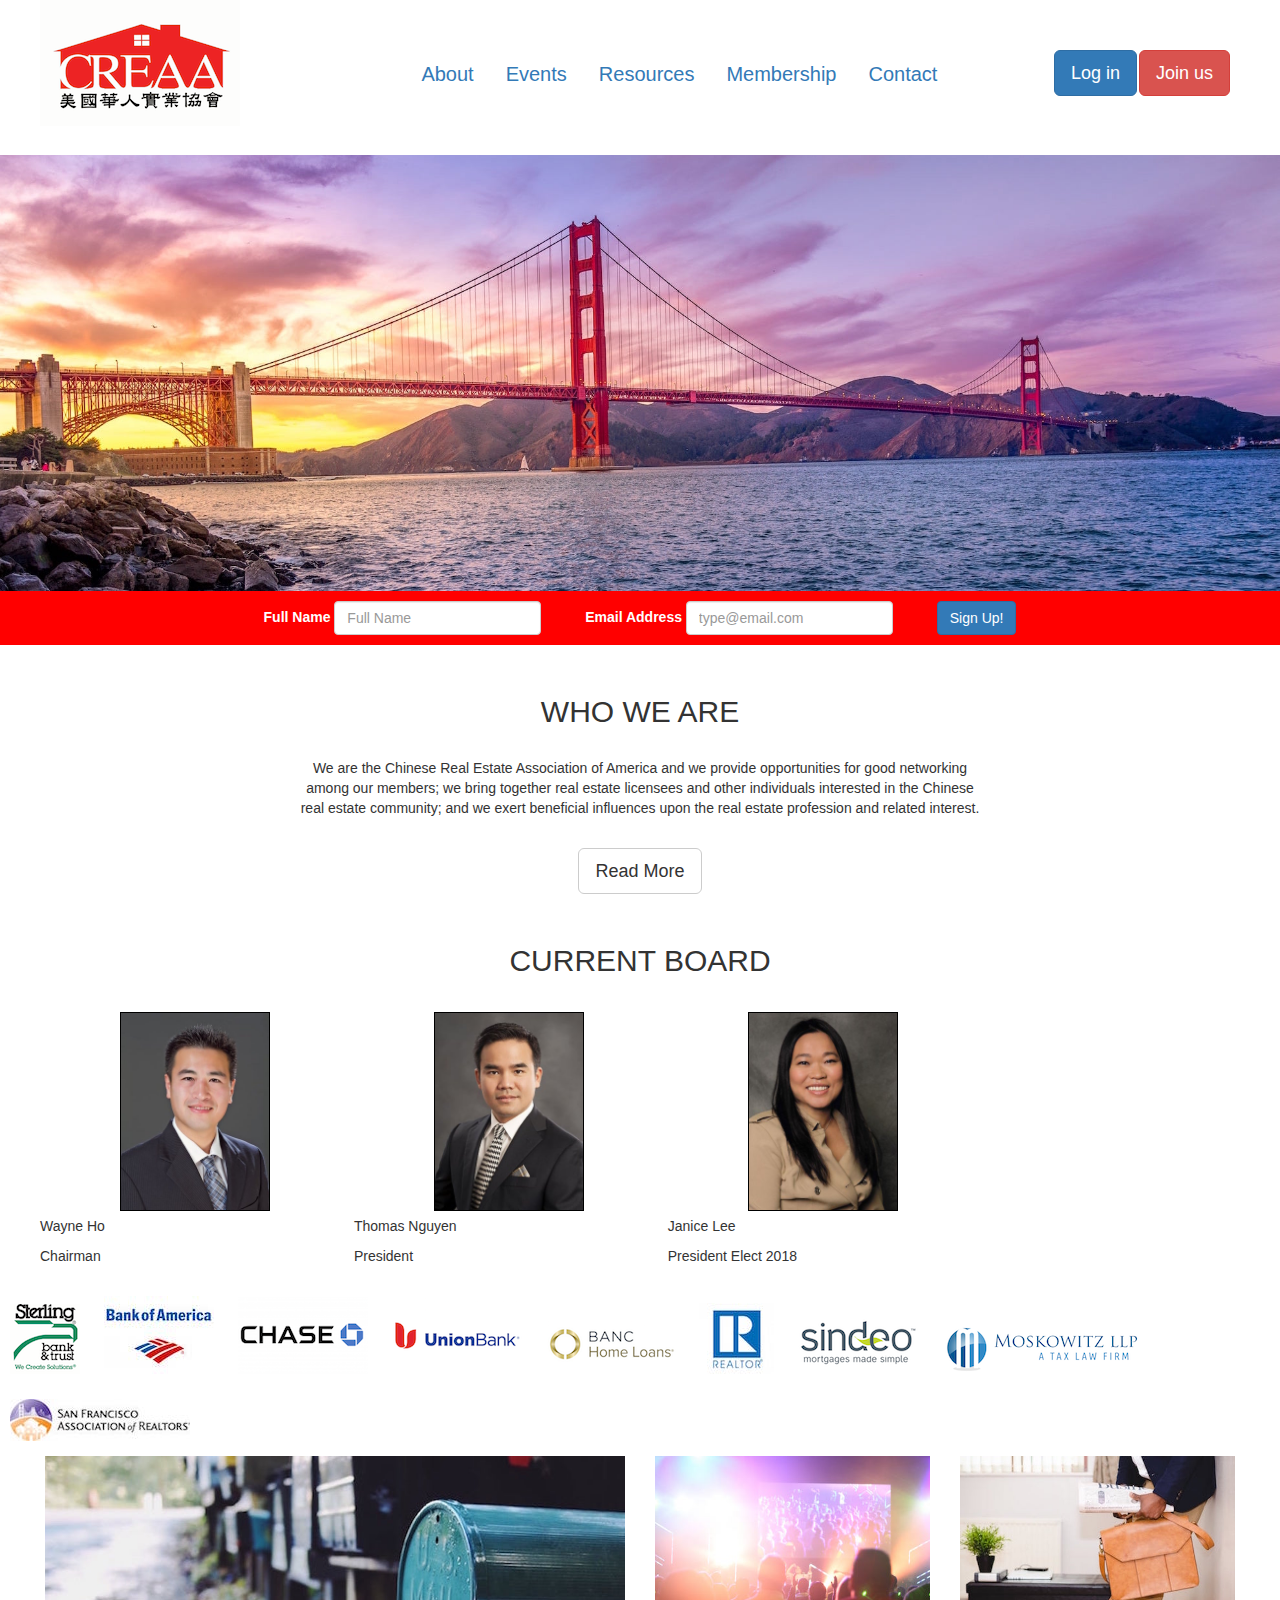
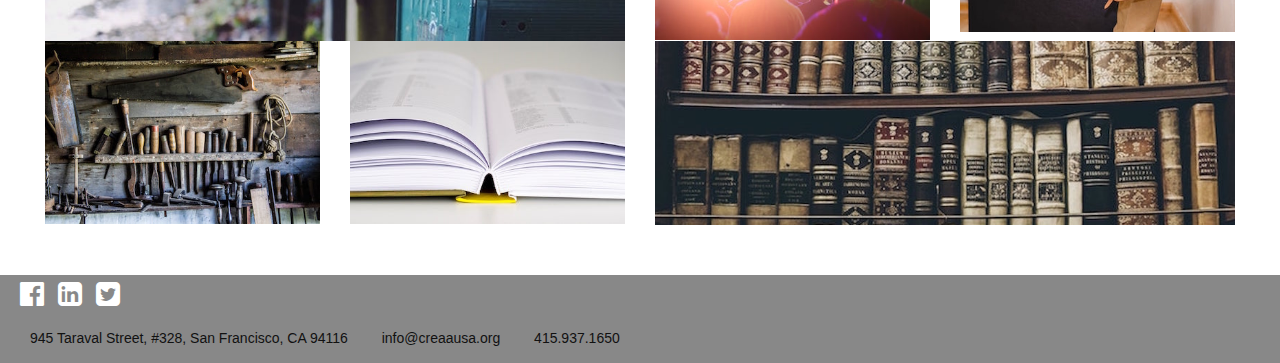
==== index.html @ 59a86480 "first commit" ====
<!DOCTYPE html>

<html lang="en">

<head>
	<meta charset="UTF-8">

	<meta name="Portfolio Website" content="Work">
  	<meta name="Richard Chan" content="Projects">
	<meta name="viewport" content="width=device-width, initial-scale=1">
	<meta charset="utf-8">

	<!-- Web icon -->
	<link rel="icon" sizes="192x192" href="images/logo.png">

	<!-- Mobile Chrome theme color -->
	<meta name="theme-color" content="#FFFFFF">

	<!-- Main CSS Stylesheet -->
	<link href="css/main.css" rel="stylesheet">

	<!-- CSS Bootstrap -->
	<link href="https://maxcdn.bootstrapcdn.com/bootstrap/3.3.7/css/bootstrap.min.css" rel="stylesheet" integrity="sha384-BVYiiSIFeK1dGmJRAkycuHAHRg32OmUcww7on3RYdg4Va+PmSTsz/K68vbdEjh4u" crossorigin="anonymous">
	
	<!-- Font Awesome -->
	<link href="https://maxcdn.bootstrapcdn.com/font-awesome/4.7.0/css/font-awesome.min.css" rel="stylesheet" integrity="sha384-wvfXpqpZZVQGK6TAh5PVlGOfQNHSoD2xbE+QkPxCAFlNEevoEH3Sl0sibVcOQVnN" crossorigin="anonymous">
	
	<!-- TITLE -->
	<title>Chinese Real Estate Association of America</title>

</head>

<body>

<!-- TOP NAVIGATION BAR - FIXED -->

	<div class="container-fluid">
		<div class="row">
			<div class="navbar navbar-fixed-top">
				<ul class="top-nav nav-left">
					<li><a href="index.html"><img src="images/creaa-logo.png" alt="CREAA logo"></a></li>
				</ul>
				<ul class="nav nav-pills top-nav nav-center">
					<li><a href="#">About</a></li>
					<li><a href="#">Events</a></li>
					<li><a href="#">Resources</a></li>
					<li><a href="#">Membership</a></li>
					<li><a href="#">Contact</a></li>
				</ul>
				<ul class="top-nav nav-pills nav-right">
					<li><a href="#"><button type="button" class="btn btn-primary btn-lg">Log in</button></a></li>
					<li><a href="#"><button type="button" class="btn btn-danger btn-lg">Join us</button></a></li>
				</ul>
			</div>
		</div>
	</div>

<!-- INTRO IMAGE -->
	
	<div class="container-fluid">
		<div class="row">
			<div class="intro">
				<img src="images/golden-gate.jpg" withd="100%" class="img-responsive" alt="golden gate">
			</div>
		</div>
	</div>

<!-- NEWSLETTER FORM  -->
	<div class="container-fluid">
		<div class="row" id="newsletter">
			<div class="newsletter">
				<form class="form-inline">
				  <div class="form-group">
				    <label for="name">Full Name</label>
				    <input type="text" class="form-control" id="name" placeholder="Full Name">
				  </div>
				  <div class="form-group">
				    <label for="email">Email Address</label>
				    <input type="email" class="form-control" id="email" placeholder="type@email.com">
				  </div>
				  <button type="submit" class="btn btn-primary">Sign Up!</button>
				</form>
			</div>
		</div>
	</div>

<!-- MISSION STATEMENT -->

	<div class="container-fluid">
		<div class="row" id="mission">
			<div class="mission-st">
				<h2>WHO WE ARE</h2>
				<p>We are the Chinese Real Estate Association of America and we provide opportunities for good networking among our members; we bring together real estate licensees and other individuals interested in the Chinese real estate community; and we exert beneficial influences upon the real estate profession and related interest.</p>
				<button type="button" class="btn btn-default btn-lg text-center">Read More</button>
			</div>
		</div>
	</div>

<!-- CURRENT BOARD with 3 IMAGES, NAME AND TITLE -->

	<div class="container-fluid">
		<div class="row" id="board">
			<div class="current-board">
				<h2>CURRENT BOARD</h2>
				<ul class="board-list">
					<li>
						<img src="images/wayne-ho.jpg" class="board-img img-responsive" alt="Wayne Ho Chairman">
						<p class="name">Wayne Ho</p>
						<p class="title">Chairman</p>
					</li>
					<li>
						<img src="images/thomas-nguyen.jpg" class="board-img img-responsive" alt="Thomas Nguyen President">
						<p class="name">Thomas Nguyen</p>
						<p class="title">President</p>
					</li>
					<li>
						<img src="images/janice-lee.jpg" class="board-img img-responsive" alt="Janice Lee President Elect 2018">
						<p class="name">Janice Lee</p>
						<p class="title">President Elect 2018</p>
					</li>
				</ul>
			</div>
		</div>
	</div>

<!-- CORPORATE SPONSORS LOGOS -->

	<div class="container-fluid">
		<div class="row">
			<div class="sponsors">
				<li class="sponsor-list"><a href=""><img src="images/sterling.png" class="sponsor-img img-responsive" alt="Sterling"></a></li>
				<li class="sponsor-list"><a href=""><img src="images/boa.jpg" class="sponsor-img img-responsive" alt="Bank of America"></a></li>
				<li class="sponsor-list"><a href=""><img src="images/chase.png" class="sponsor-img img-responsive" alt="Chase"></a></li>
				<li class="sponsor-list"><a href=""><img src="images/union-bank.png" class="sponsor-img img-responsive" alt="Union Bank"></a></li>
				<li class="sponsor-list"><a href=""><img src="images/banc.png" class="sponsor-img img-responsive" alt="Banc"></a></li>
				<li class="sponsor-list"><a href=""><img src="images/realtor.jpg" class="sponsor-img img-responsive" alt="Realtor Association"></a></li>
				<li class="sponsor-list"><a href=""><img src="images/sindeo.png" class="sponsor-img img-responsive" alt="Sindeo"></a></li>
				<li class="sponsor-list"><a href=""><img src="images/moskowitz.png" class="sponsor-img img-responsive" alt="Moskowitz"></a></li>
				<li class="sponsor-list"><a href=""><img src="images/sfar.jpg" class="sponsor-img img-responsive" alt="SF Realtor"></a></li>
			</div>
		</div>
	</div>

<!-- INFORMATION BOXES -->
	
	<div class="container-fluid">
		<div class="row" id="information">
			<div class="col-md-12 info-news">
				<div class="col-md-12">
					<div class="col-md-6 col-sm-12"><img src="images/message.jpg" class="img-responsive" alt="president's message"></div>
					<div class="col-md-3 col-sm-6"><img src="images/events.jpg" class="img-responsive" alt="events"></div>
					<div class="col-md-3 col-sm-6"><img src="images/news.jpg" class="img-responsive" alt="news"></div>
				</div>
				<div class="col-md-12">
					<div class="col-md-3 col-sm-6"><img src="images/tools.jpg" class="img-responsive" alt="tools"></div>
					<div class="col-md-3 col-sm-6"><img src="images/directory.jpg" class="img-responsive" alt="directory"></div>
					<div class="col-md-6 col-sm-12"><img src="images/history.jpg" class="img-responsive" alt="history"></div>
				</div>
			</div>
		</div>
	</div>

<!-- FOOTER with SOCIAL ICONS and INFORMATION -->

	<div class="container-fluid">
		<div class="row" id="footer">
			<div class="footer-list">
				<div class="col-md-12 footer-social">
					<i class="fa fa-facebook-official fa-2x" aria-hidden="true"></i>
					<i class="fa fa-linkedin-square fa-2x" aria-hidden="true"></i>
					<i class="fa fa-twitter-square fa-2x" aria-hidden="true"></i>
				</div>

				<div class="col-md-12 footer-info">
					<p>945 Taraval Street, #328, San Francisco, CA 94116</p>
					<p>info@creaausa.org</p>
					<p>415.937.1650</p>
				</div>
			</div>
		</div>
	</div>

</body>

</html>
---- css/main.css ----
body {
	font-family: "Futura", sans-serif;
	padding-top: 70px;
}

/* NAVIGATION BAR */

.navbar {
	background: #ffffff;
}

.top-nav {
	list-style-type: none;
	display: inline-block;
	text-align: center;
}

.top-nav > li {
	display: inline-block;
}

.nav-left {
	float: left;
}

.nav-center {
	padding: 50px 20px;
	margin-left: 13%;
	margin-right: 5%;
	font-size: 20px;
}

.nav-right {
	float: right;
	padding: 50px 50px 20px 0;
}

/* NEWSLETTER FORM */

#newsletter {
	background-color: #FF0000;
}

.newsletter {
	margin: 10px 25px;
	text-align: center;
}

.form-group {
	padding-right: 40px;
	color: #fff;
}

#name {

}

#email {

}

/* MISSION STATEMENT */

#mission {
	text-align: center;
}

.mission-st {

}

.mission-st > h2 {
	margin-top: 50px;
}

.mission-st > p {
	margin: 30px 23%;
}

/* CURRENT BOARD */

.current-board h2 {
	text-align: center;
	margin-top: 50px;
	margin-bottom: 30px;
}

.board-list > li {
	list-style-type: none;
	display: inline-block;
}

.board-img {
	width: 150px;
	height: 150px;
	border: 1px black solid;
	margin: 5px 80px;
	align-items: center;
}



/* CORPORATE SPONSORS LOGOS */

.sponsor-list {
	list-style-type: none;
	display: inline-block;
}

.sponsor-img {
	margin: 10px 10px;
}

/* INFORMATION BOXES */

#information {
	margin-bottom: 50px;
}


/* FOOTER with SOCIAL ICONS and INFORMATION */

#footer {
	background-color: #888;
}

.footer-social i {
	margin: 5px 5px;
	color: #fff;
}

.footer-info {
	display: inline-block;
}

.footer-info p {
	display: inline-block;
	margin: 5px 15px;
	padding: 15px;
	color: #111;
	margin: 0 auto;
}
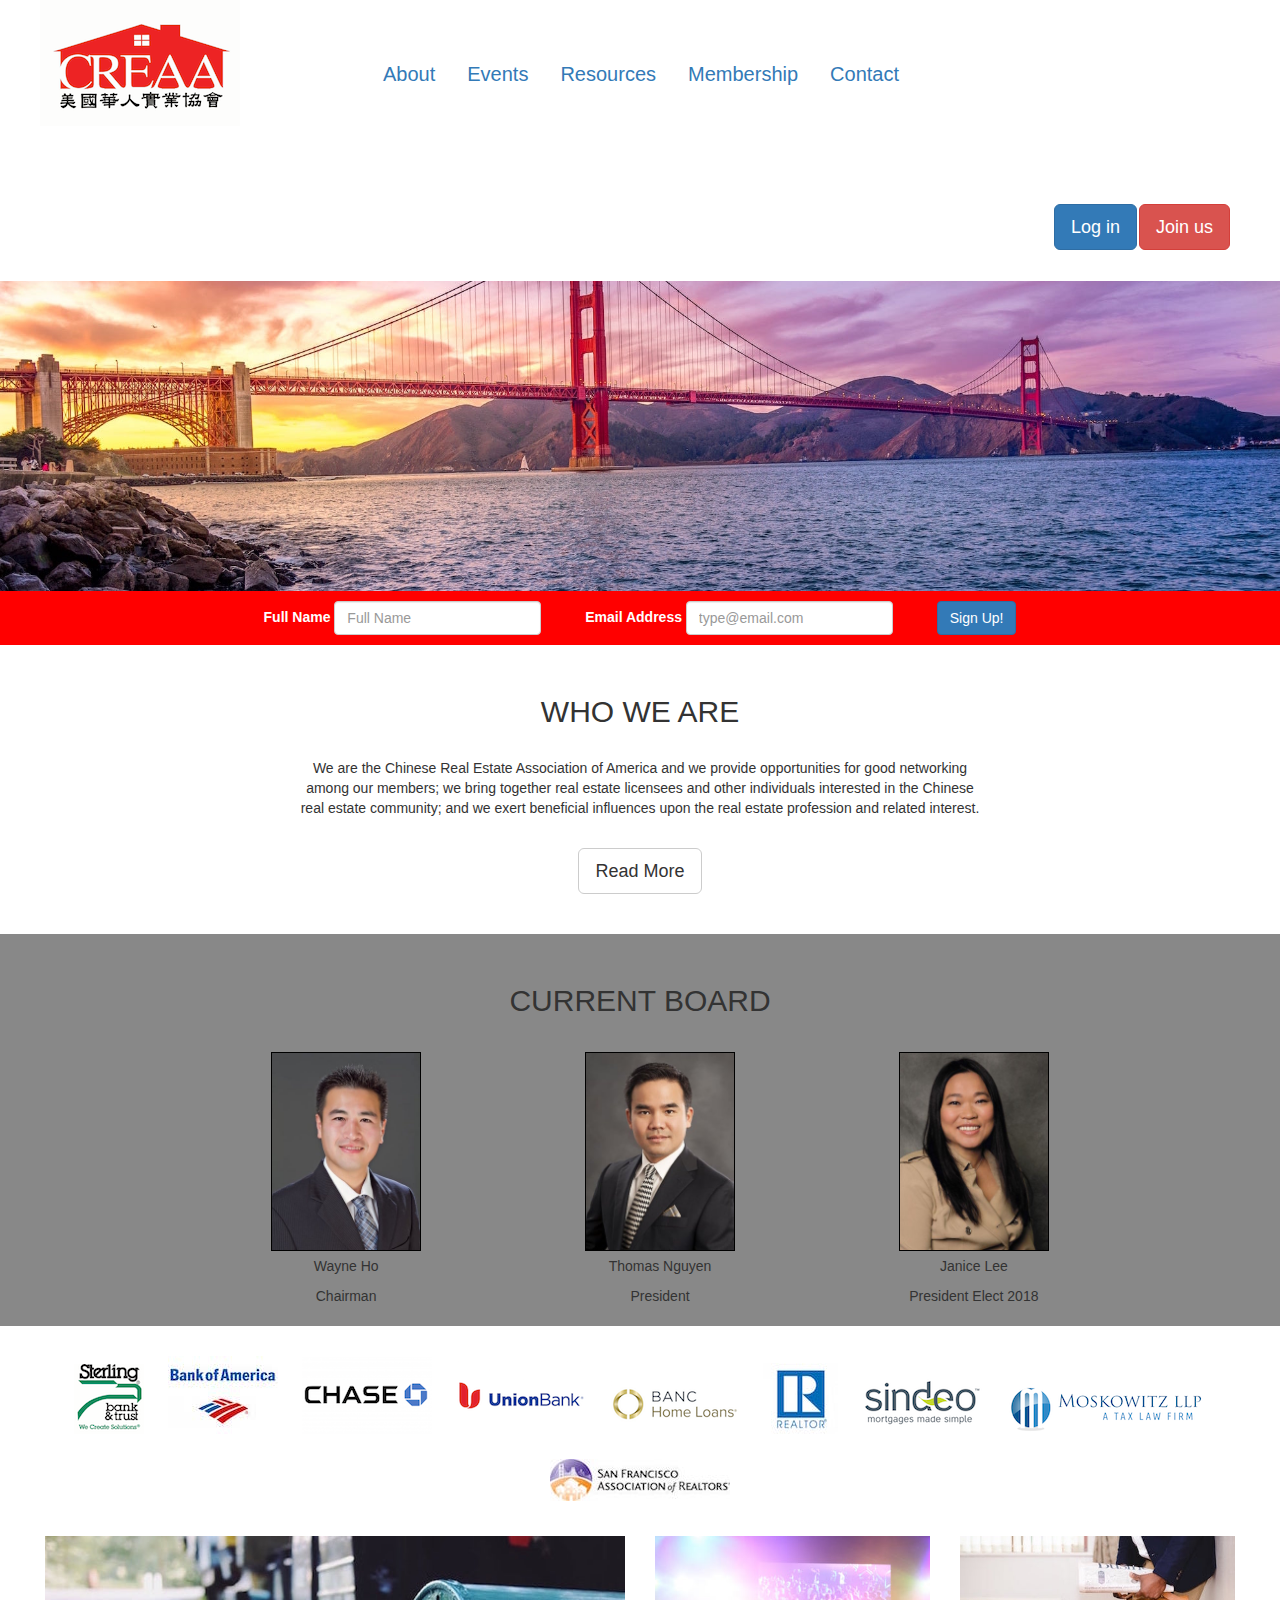
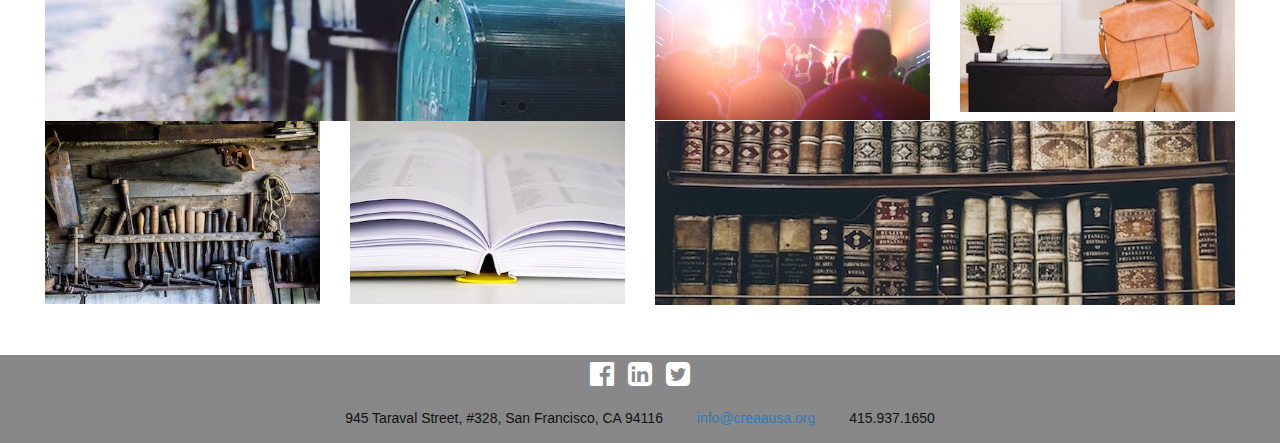
==== commit bd93e13b: "layout update" ====
--- a/index.html
+++ b/index.html
@@ -105,18 +105,18 @@
 				<ul class="board-list">
 					<li>
 						<img src="images/wayne-ho.jpg" class="board-img img-responsive" alt="Wayne Ho Chairman">
-						<p class="name">Wayne Ho</p>
-						<p class="title">Chairman</p>
+						<p class="name text-center">Wayne Ho</p>
+						<p class="title text-center">Chairman</p>
 					</li>
 					<li>
 						<img src="images/thomas-nguyen.jpg" class="board-img img-responsive" alt="Thomas Nguyen President">
-						<p class="name">Thomas Nguyen</p>
-						<p class="title">President</p>
+						<p class="name text-center">Thomas Nguyen</p>
+						<p class="title text-center">President</p>
 					</li>
 					<li>
 						<img src="images/janice-lee.jpg" class="board-img img-responsive" alt="Janice Lee President Elect 2018">
-						<p class="name">Janice Lee</p>
-						<p class="title">President Elect 2018</p>
+						<p class="name text-center">Janice Lee</p>
+						<p class="title text-center">President Elect 2018</p>
 					</li>
 				</ul>
 			</div>
@@ -126,8 +126,8 @@
 <!-- CORPORATE SPONSORS LOGOS -->
 
 	<div class="container-fluid">
-		<div class="row">
-			<div class="sponsors">
+		<div class="row" id="sponsors">
+			<div class="sponsors-box">
 				<li class="sponsor-list"><a href=""><img src="images/sterling.png" class="sponsor-img img-responsive" alt="Sterling"></a></li>
 				<li class="sponsor-list"><a href=""><img src="images/boa.jpg" class="sponsor-img img-responsive" alt="Bank of America"></a></li>
 				<li class="sponsor-list"><a href=""><img src="images/chase.png" class="sponsor-img img-responsive" alt="Chase"></a></li>
@@ -173,7 +173,7 @@
 
 				<div class="col-md-12 footer-info">
 					<p>945 Taraval Street, #328, San Francisco, CA 94116</p>
-					<p>info@creaausa.org</p>
+					<p><a href="mailto:info@creaausa.org" target="_self">info@creaausa.org</a></p>
 					<p>415.937.1650</p>
 				</div>
 			</div>
--- a/css/main.css
+++ b/css/main.css
@@ -25,8 +25,8 @@
 
 .nav-center {
 	padding: 50px 20px;
-	margin-left: 13%;
-	margin-right: 5%;
+	margin-left: 10%;
+	margin-right: 10%;
 	font-size: 20px;
 }
 
@@ -63,6 +63,7 @@
 
 #mission {
 	text-align: center;
+	margin-bottom: 40px;
 }
 
 .mission-st {
@@ -78,6 +79,14 @@
 }
 
 /* CURRENT BOARD */
+
+#board {
+	background-color: #888;
+}
+
+.board-list {
+	text-align: center;
+}
 
 .current-board h2 {
 	text-align: center;
@@ -102,6 +111,11 @@
 
 /* CORPORATE SPONSORS LOGOS */
 
+#sponsors {
+	text-align: center;
+	margin: 20px 0;
+}
+
 .sponsor-list {
 	list-style-type: none;
 	display: inline-block;
@@ -124,6 +138,10 @@
 	background-color: #888;
 }
 
+.footer-social {
+	text-align: center;
+}
+
 .footer-social i {
 	margin: 5px 5px;
 	color: #fff;
@@ -131,6 +149,7 @@
 
 .footer-info {
 	display: inline-block;
+	text-align: center;
 }
 
 .footer-info p {
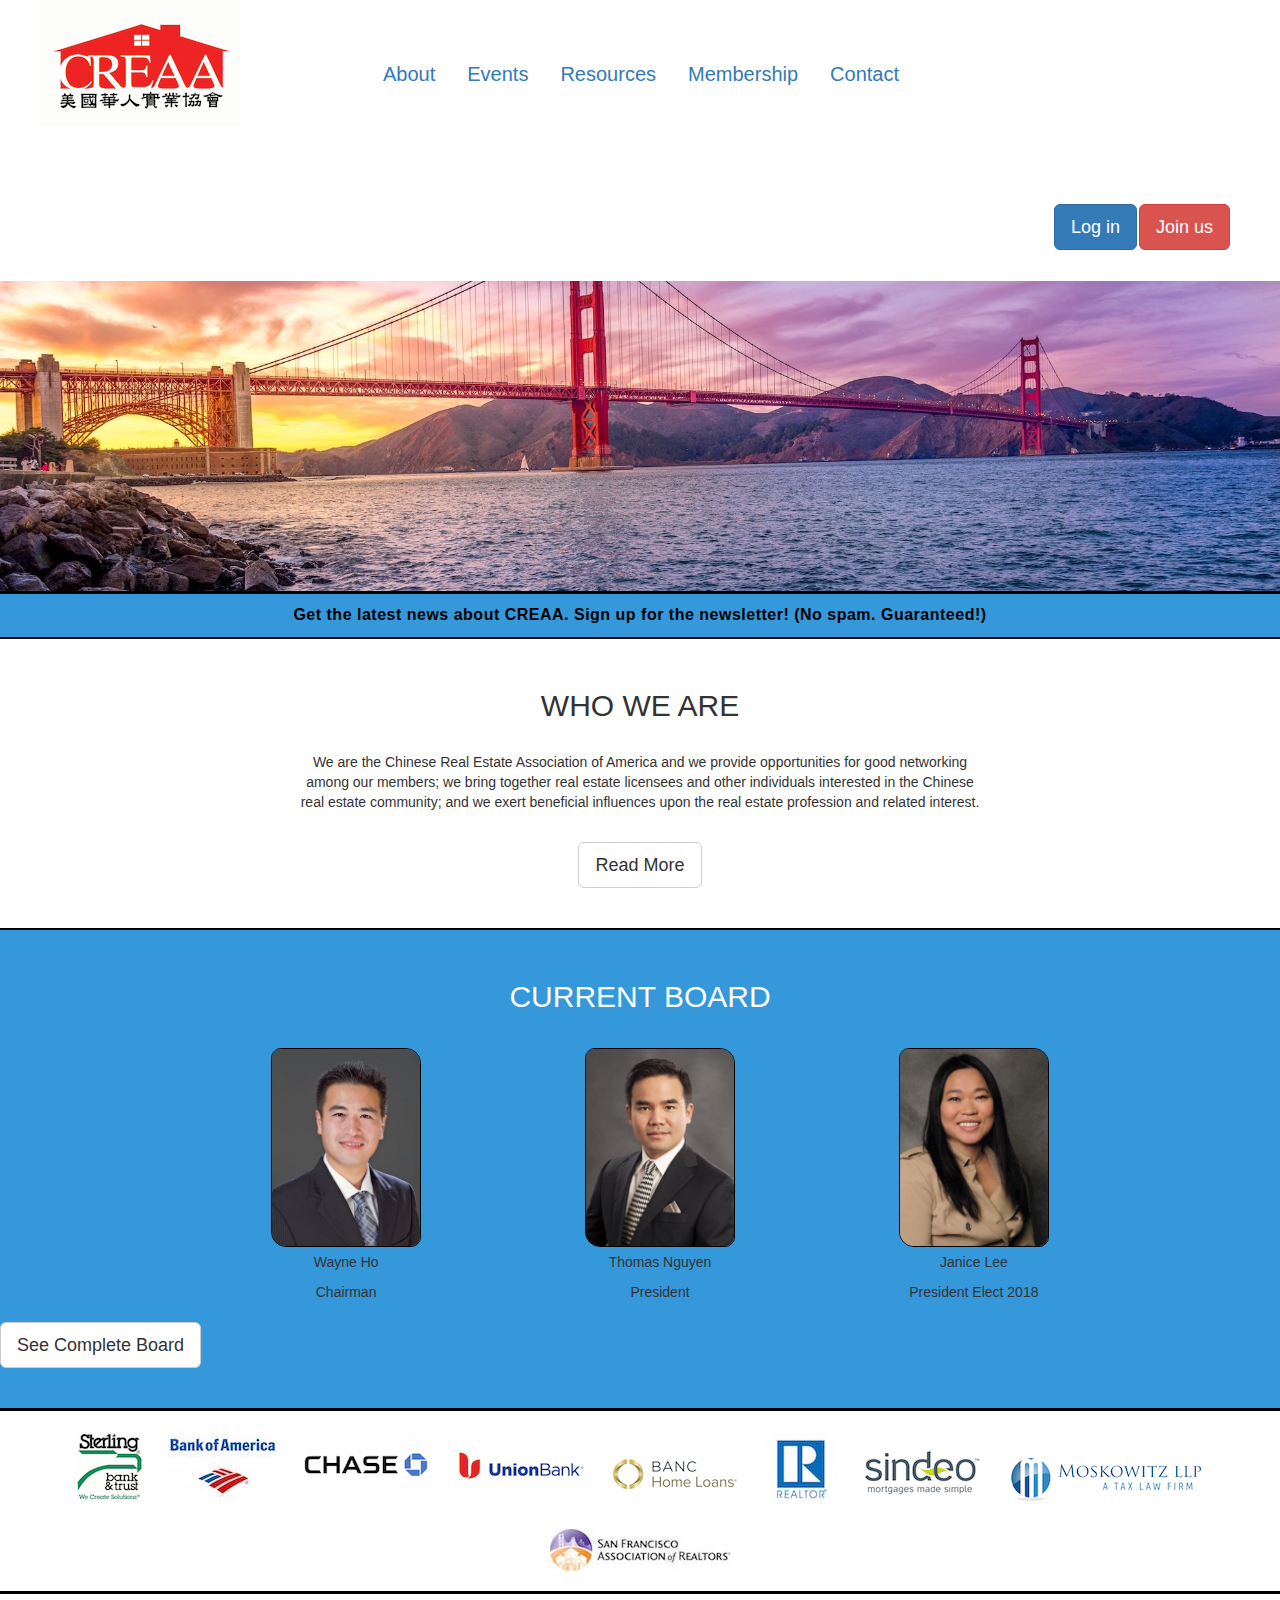
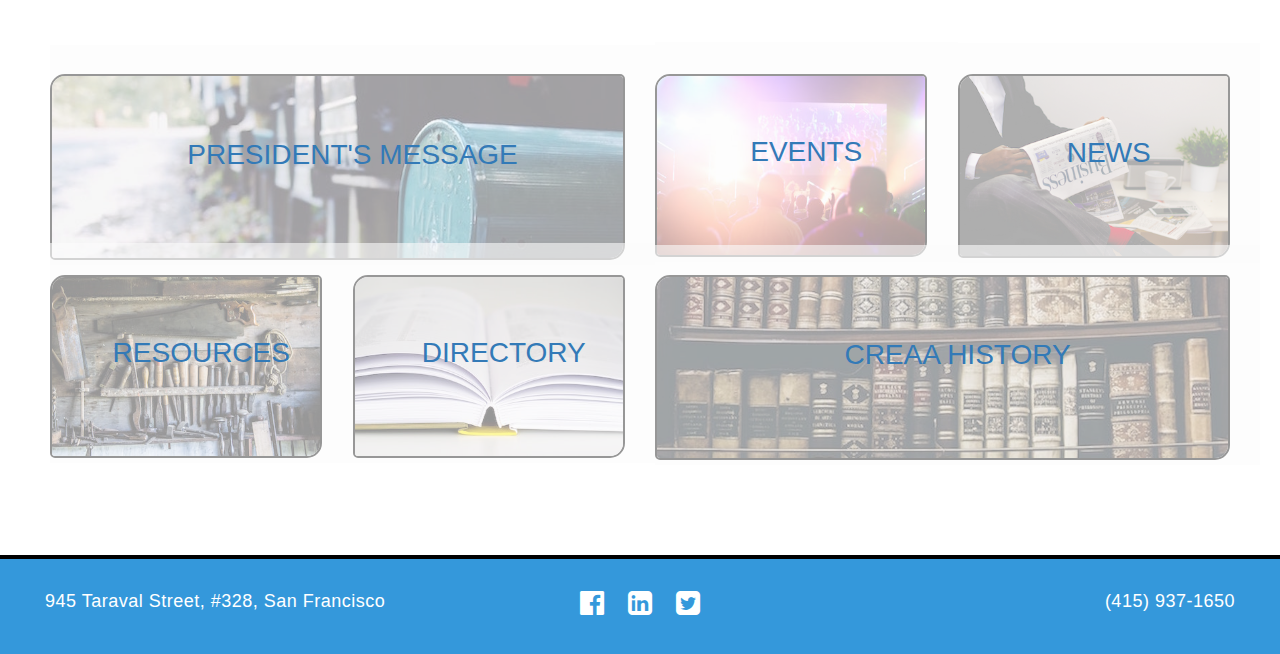
==== commit 602bc45e: "color update" ====
--- a/index.html
+++ b/index.html
@@ -69,17 +69,7 @@
 	<div class="container-fluid">
 		<div class="row" id="newsletter">
 			<div class="newsletter">
-				<form class="form-inline">
-				  <div class="form-group">
-				    <label for="name">Full Name</label>
-				    <input type="text" class="form-control" id="name" placeholder="Full Name">
-				  </div>
-				  <div class="form-group">
-				    <label for="email">Email Address</label>
-				    <input type="email" class="form-control" id="email" placeholder="type@email.com">
-				  </div>
-				  <button type="submit" class="btn btn-primary">Sign Up!</button>
-				</form>
+				<a href="#"><p class="sign-up">Get the latest news about CREAA. Sign up for the newsletter! (No spam. Guaranteed!)</p></a>
 			</div>
 		</div>
 	</div>
@@ -102,6 +92,7 @@
 		<div class="row" id="board">
 			<div class="current-board">
 				<h2>CURRENT BOARD</h2>
+				
 				<ul class="board-list">
 					<li>
 						<img src="images/wayne-ho.jpg" class="board-img img-responsive" alt="Wayne Ho Chairman">
@@ -119,6 +110,8 @@
 						<p class="title text-center">President Elect 2018</p>
 					</li>
 				</ul>
+
+				<button type="button" class="btn btn-default btn-lg">See Complete Board</button>
 			</div>
 		</div>
 	</div>
@@ -147,14 +140,14 @@
 		<div class="row" id="information">
 			<div class="col-md-12 info-news">
 				<div class="col-md-12">
-					<div class="col-md-6 col-sm-12"><img src="images/message.jpg" class="img-responsive" alt="president's message"></div>
-					<div class="col-md-3 col-sm-6"><img src="images/events.jpg" class="img-responsive" alt="events"></div>
-					<div class="col-md-3 col-sm-6"><img src="images/news.jpg" class="img-responsive" alt="news"></div>
+					<div class="col-md-6 col-sm-12"><a href="#"><img src="images/message.jpg" class="info-box img-responsive" alt="president's message"><p class="absolute-text">President's Message</p></a></div>
+					<div class="col-md-3 col-sm-6"><a href="#"><img src="images/events.jpg" class="info-box img-responsive" alt="events"><p class="absolute-text">Events</p></a></div>
+					<div class="col-md-3 col-sm-6"><a href="#"><img src="images/news.jpg" class="info-box img-responsive" alt="news"><p class="absolute-text">News</p></a></div>
 				</div>
 				<div class="col-md-12">
-					<div class="col-md-3 col-sm-6"><img src="images/tools.jpg" class="img-responsive" alt="tools"></div>
-					<div class="col-md-3 col-sm-6"><img src="images/directory.jpg" class="img-responsive" alt="directory"></div>
-					<div class="col-md-6 col-sm-12"><img src="images/history.jpg" class="img-responsive" alt="history"></div>
+					<div class="col-md-3 col-sm-6"><a href="#"><img src="images/tools.jpg" class="info-box img-responsive" alt="tools"><p class="absolute-text">Resources</p></a></div>
+					<div class="col-md-3 col-sm-6"><a href="#"><img src="images/directory.jpg" class="info-box img-responsive" alt="directory"><p class="absolute-text">Directory</p></a></div>
+					<div class="col-md-6 col-sm-12"><a href="#"><img src="images/history.jpg" class="info-box img-responsive" alt="history"><p class="absolute-text">CREAA History</p></a></div>
 				</div>
 			</div>
 		</div>
@@ -165,16 +158,16 @@
 	<div class="container-fluid">
 		<div class="row" id="footer">
 			<div class="footer-list">
-				<div class="col-md-12 footer-social">
-					<i class="fa fa-facebook-official fa-2x" aria-hidden="true"></i>
-					<i class="fa fa-linkedin-square fa-2x" aria-hidden="true"></i>
-					<i class="fa fa-twitter-square fa-2x" aria-hidden="true"></i>
+				<div class="col-md-4 footer-address">
+					<p>945 Taraval Street, #328, San Francisco</p>
 				</div>
-
-				<div class="col-md-12 footer-info">
-					<p>945 Taraval Street, #328, San Francisco, CA 94116</p>
-					<p><a href="mailto:info@creaausa.org" target="_self">info@creaausa.org</a></p>
-					<p>415.937.1650</p>
+				<div class="col-md-4 footer-social">
+					<a href="#"><i class="fa fa-facebook-official fa-2x" aria-hidden="true"></i></a>
+					<a href="#"><i class="fa fa-linkedin-square fa-2x" aria-hidden="true"></i></a>
+					<a href="#"><i class="fa fa-twitter-square fa-2x" aria-hidden="true"></i></a>
+				</div>
+				<div class="col-md-4 footer-phone">
+					<p>(415) 937-1650</p>
 				</div>
 			</div>
 		</div>
@@ -182,14 +175,4 @@
 
 </body>
 
-</html>
-
-
-
-
-
-
-
-
-
-
+</html>--- a/css/main.css
+++ b/css/main.css
@@ -35,35 +35,40 @@
 	padding: 50px 50px 20px 0;
 }
 
+/* INTRO IMAGE */
+
+.intro {
+
+}
+
 /* NEWSLETTER FORM */
 
 #newsletter {
-	background-color: #FF0000;
+	background-color: rgba(52, 152, 219,1.0);
+	border-top: 3px solid black;
+	border-bottom: 1.5px solid black;
 }
 
 .newsletter {
 	margin: 10px 25px;
 	text-align: center;
-}
-
-.form-group {
-	padding-right: 40px;
-	color: #fff;
-}
-
-#name {
-
-}
-
-#email {
-
+	font-weight: bold;
+	letter-spacing: 0.5px;
+}
+
+.sign-up {
+	text-decoration: none;
+	color: #000;
+	font-size: 16px;
 }
 
 /* MISSION STATEMENT */
 
 #mission {
 	text-align: center;
-	margin-bottom: 40px;
+	padding-bottom: 40px;
+	border-top: 1.5px solid black;
+	border-bottom: 1.5px solid black;
 }
 
 .mission-st {
@@ -81,7 +86,9 @@
 /* CURRENT BOARD */
 
 #board {
-	background-color: #888;
+	background-color: rgba(52, 152, 219,1.0);
+	border-top: 1.5px solid black;
+	padding-bottom: 40px;
 }
 
 .board-list {
@@ -91,7 +98,8 @@
 .current-board h2 {
 	text-align: center;
 	margin-top: 50px;
-	margin-bottom: 30px;
+	color: #fff;
+	padding-bottom: 20px;
 }
 
 .board-list > li {
@@ -105,6 +113,11 @@
 	border: 1px black solid;
 	margin: 5px 80px;
 	align-items: center;
+	border-radius: 10px 15px;
+}
+
+.current-board > button {
+	text-align: center;
 }
 
 
@@ -113,7 +126,9 @@
 
 #sponsors {
 	text-align: center;
-	margin: 20px 0;
+	border-top: 3px solid black;
+	border-bottom: 3px solid black;
+	padding: 5px 0px;
 }
 
 .sponsor-list {
@@ -128,14 +143,51 @@
 /* INFORMATION BOXES */
 
 #information {
-	margin-bottom: 50px;
+	padding: 80px 5px;
+}
+
+.info-news {
+	position: relative;
+	width: 600px;
+	text-transform: uppercase;
+}
+
+.info-box {
+	border: 2px solid black;
+	border-radius: 15px 5px;
+	margin-bottom: 15px;
+}
+
+.absolute-text {
+	position: absolute;
+	bottom: 0;
+	font-size: 28px;
+	font-family: "Futura", sans-serif;
+	background: rgba(251,251,251,0.6);
+	padding: 90px 20px;
+	width: 100%;
+	text-align: center;
+}
+
+.absolute-text:hover {
+	position: absolute;
+	bottom: 0;
+	font-size: 28px;
+	font-family: "Futura", sans-serif;
+	background: rgba(251,251,251,0.8);
+	padding: 90px 20px;
+	width: 100%;
+	text-align: center;
 }
 
 
 /* FOOTER with SOCIAL ICONS and INFORMATION */
 
 #footer {
-	background-color: #888;
+	background-color: rgba(52, 152, 219,1.0);
+	padding-top: 30px;
+	padding-bottom: 30px;
+	border-top: 4px solid black;
 }
 
 .footer-social {
@@ -143,19 +195,31 @@
 }
 
 .footer-social i {
-	margin: 5px 5px;
 	color: #fff;
-}
-
-.footer-info {
-	display: inline-block;
-	text-align: center;
-}
-
-.footer-info p {
-	display: inline-block;
-	margin: 5px 15px;
-	padding: 15px;
-	color: #111;
-	margin: 0 auto;
+	text-align: center;
+	padding: 0px 10px;
+}
+
+.footer-address {
+	display: inline-block;
+	text-align: left;
+}
+
+.footer-address > p {
+	margin-left: 30px;
+}
+
+.footer-address, .footer-phone {
+	display: inline-block;
+	color: #fff;
+	font-size: 18px;
+	letter-spacing: 0.5px;
+}
+
+.footer-phone {
+	text-align: right;
+}
+
+.footer-phone > p {
+	margin-right: 30px;
 }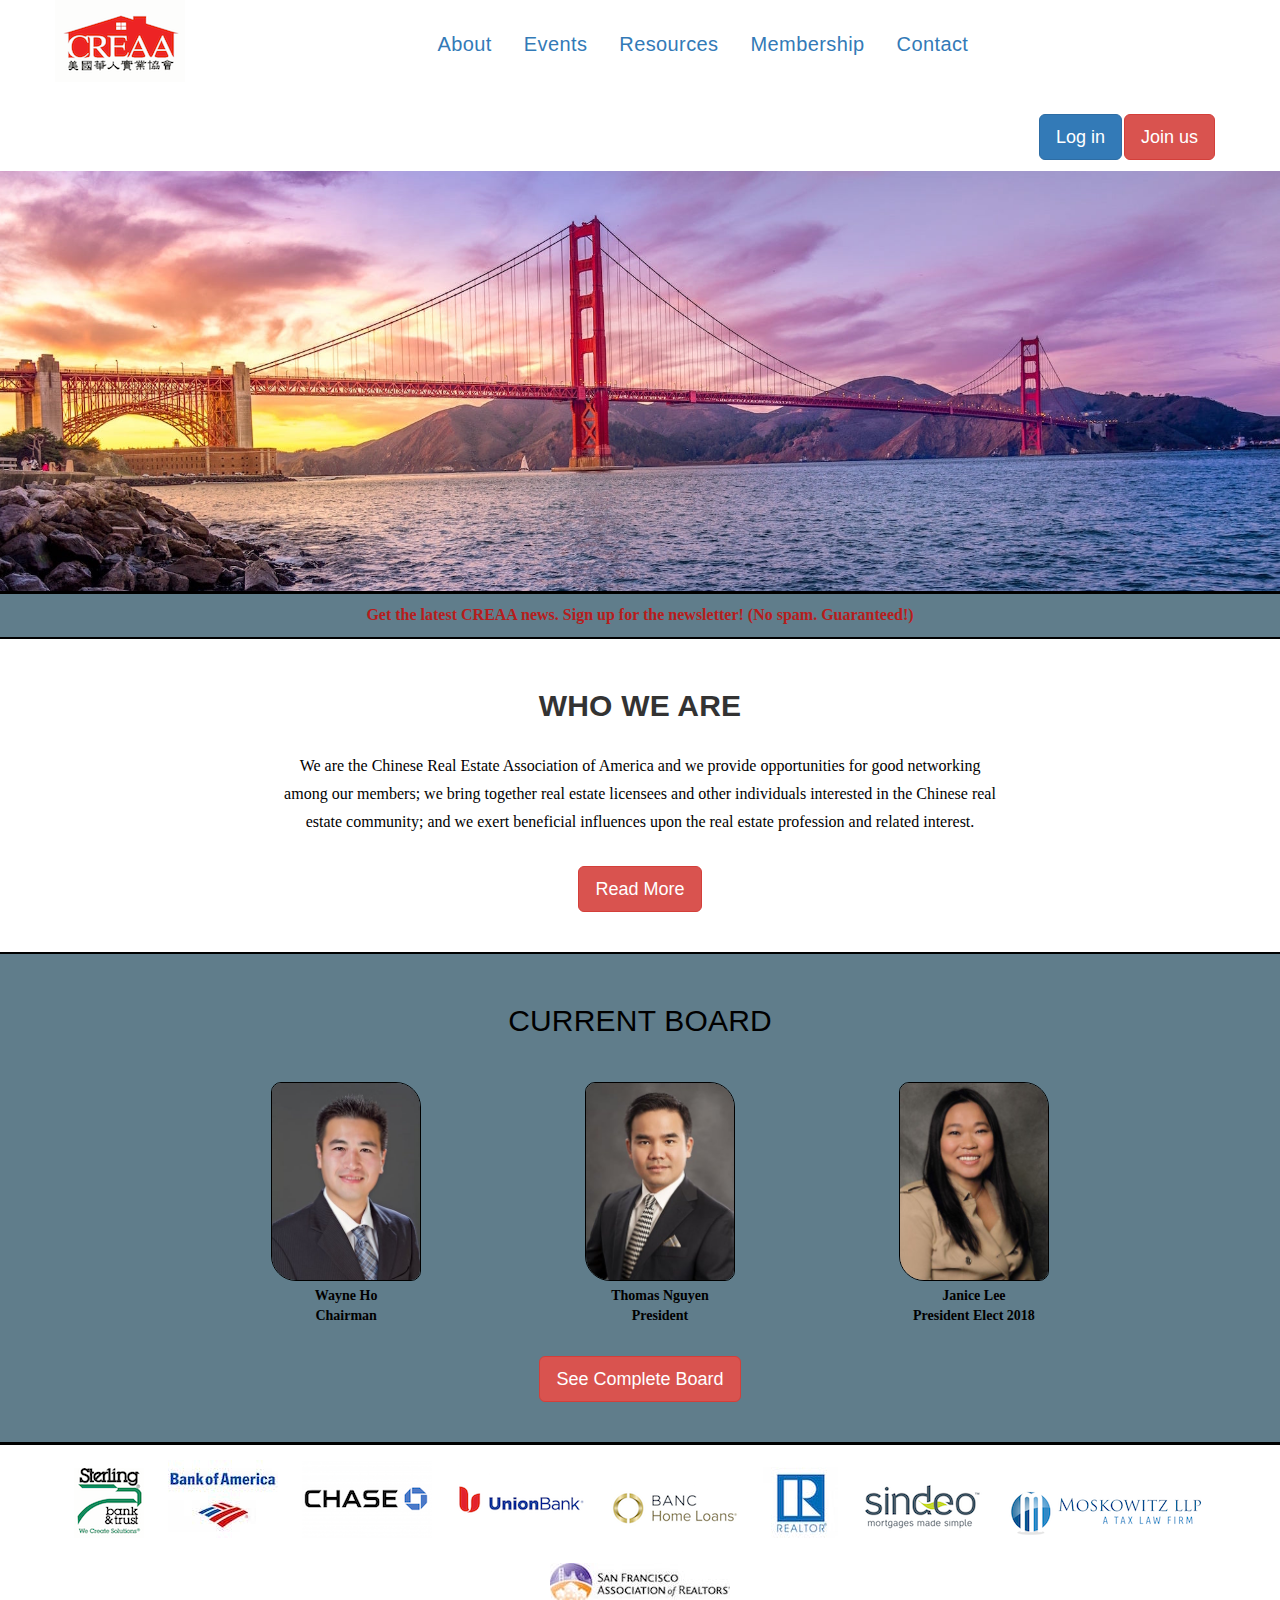
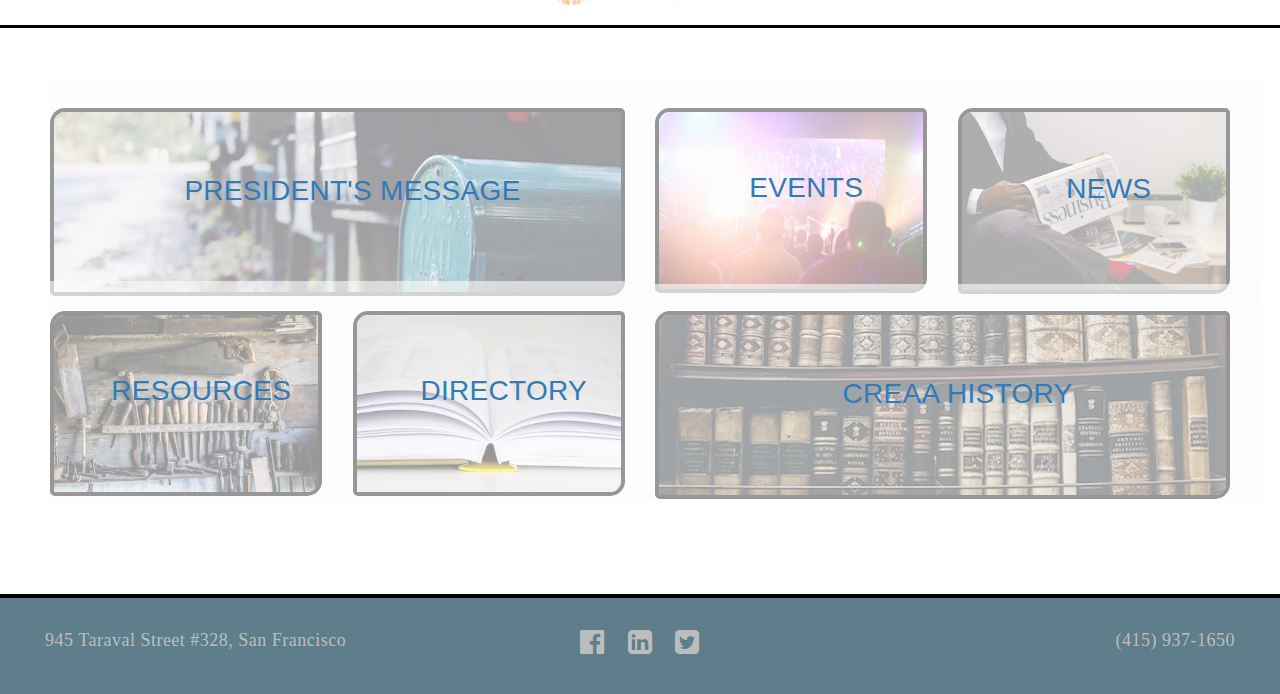
==== commit 87cfbd99: "final site" ====
--- a/index.html
+++ b/index.html
@@ -25,8 +25,11 @@
 	<!-- Font Awesome -->
 	<link href="https://maxcdn.bootstrapcdn.com/font-awesome/4.7.0/css/font-awesome.min.css" rel="stylesheet" integrity="sha384-wvfXpqpZZVQGK6TAh5PVlGOfQNHSoD2xbE+QkPxCAFlNEevoEH3Sl0sibVcOQVnN" crossorigin="anonymous">
 	
+	<!-- jQuery CDN -->
+	<script src="https://code.jquery.com/jquery-3.1.1.min.js" integrity="sha256-hVVnYaiADRTO2PzUGmuLJr8BLUSjGIZsDYGmIJLv2b8=" crossorigin="anonymous"></script>	
+
 	<!-- TITLE -->
-	<title>Chinese Real Estate Association of America</title>
+	<title>CREAA - Chinese Real Estate Association of America</title>
 
 </head>
 
@@ -34,7 +37,44 @@
 
 <!-- TOP NAVIGATION BAR - FIXED -->
 
-	<div class="container-fluid">
+<!-- NAVIGATION BAR - TOGGLES INTO BURGER ICON WHEN REACHES MIN WIDTH OF 768PX (MEDIA QUERY) -->
+	<nav class="navbar navbar-fixed-top">
+		<div class="container-fluid">
+		
+		<!-- Brand and toggle get grouped for better mobile display -->
+		
+		<div class="navbar-header">
+		  <button type="button" class="navbar-toggle collapsed" data-toggle="collapse" data-target="#burger-icon" aria-expanded="false">
+		    <span class="sr-only">Toggle navigation</span>
+		    <span class="icon-bar"></span>
+		    <span class="icon-bar"></span>
+		    <span class="icon-bar"></span>
+		  </button>
+		  <ul class="top-nav nav-left">
+		  <img src="images/creaa-logo.png" class="logo navbar-left" alt="creaa logo">
+		  </ul>
+		</div>
+
+		<!-- Collect the nav links, forms, and other content for toggling -->
+		
+		<div class="collapse navbar-collapse" id="burger-icon">
+		  	<ul class="nav nav-pills top-nav nav-center">
+		    	<li><a href="#">About</a></li>
+		        <li><a href="#">Events</a></li>
+		        <li><a href="#">Resources</a></li>
+		        <li><a href="#">Membership</a></li>
+		        <li><a href="#">Contact</a></li>
+		  	</ul>
+	  		<ul class="top-nav nav-pills nav-right">
+				<li><a href="#"><button type="button" class="btn btn-primary btn-lg">Log in</button></a></li>
+				<li><a href="#"><button type="button" class="btn btn-danger btn-lg">Join us</button></a></li>
+			</ul>
+		</div> <!-- /.navbar-collapse -->
+		</div> <!-- /.container-fluid -->
+	</nav>
+
+
+<!-- 	<div class="container-fluid">
 		<div class="row">
 			<div class="navbar navbar-fixed-top">
 				<ul class="top-nav nav-left">
@@ -54,7 +94,7 @@
 			</div>
 		</div>
 	</div>
-
+ -->
 <!-- INTRO IMAGE -->
 	
 	<div class="container-fluid">
@@ -69,7 +109,7 @@
 	<div class="container-fluid">
 		<div class="row" id="newsletter">
 			<div class="newsletter">
-				<a href="#"><p class="sign-up">Get the latest news about CREAA. Sign up for the newsletter! (No spam. Guaranteed!)</p></a>
+				<a href="#"><p class="sign-up">Get the latest CREAA news. Sign up for the newsletter! (No spam. Guaranteed!)</p></a>
 			</div>
 		</div>
 	</div>
@@ -79,9 +119,9 @@
 	<div class="container-fluid">
 		<div class="row" id="mission">
 			<div class="mission-st">
-				<h2>WHO WE ARE</h2>
+				<h2>Who we are</h2>
 				<p>We are the Chinese Real Estate Association of America and we provide opportunities for good networking among our members; we bring together real estate licensees and other individuals interested in the Chinese real estate community; and we exert beneficial influences upon the real estate profession and related interest.</p>
-				<button type="button" class="btn btn-default btn-lg text-center">Read More</button>
+				<button type="button" class="btn btn-danger btn-lg text-center">Read More</button>
 			</div>
 		</div>
 	</div>
@@ -91,7 +131,7 @@
 	<div class="container-fluid">
 		<div class="row" id="board">
 			<div class="current-board">
-				<h2>CURRENT BOARD</h2>
+				<h2>Current Board</h2>
 				
 				<ul class="board-list">
 					<li>
@@ -111,7 +151,7 @@
 					</li>
 				</ul>
 
-				<button type="button" class="btn btn-default btn-lg">See Complete Board</button>
+				<button type="button" class="btn btn-danger btn-lg text-center">See Complete Board</button>
 			</div>
 		</div>
 	</div>
@@ -140,14 +180,14 @@
 		<div class="row" id="information">
 			<div class="col-md-12 info-news">
 				<div class="col-md-12">
-					<div class="col-md-6 col-sm-12"><a href="#"><img src="images/message.jpg" class="info-box img-responsive" alt="president's message"><p class="absolute-text">President's Message</p></a></div>
-					<div class="col-md-3 col-sm-6"><a href="#"><img src="images/events.jpg" class="info-box img-responsive" alt="events"><p class="absolute-text">Events</p></a></div>
-					<div class="col-md-3 col-sm-6"><a href="#"><img src="images/news.jpg" class="info-box img-responsive" alt="news"><p class="absolute-text">News</p></a></div>
+					<div class="col-md-6 col-xs-6"><a href="#"><img src="images/message.jpg" class="info-box img-responsive" alt="president's message"><p class="absolute-text">President's Message</p></a></div>
+					<div class="col-md-3 col-xs-6"><a href="#"><img src="images/events.jpg" class="info-box img-responsive" alt="events"><p class="absolute-text">Events</p></a></div>
+					<div class="col-md-3 col-xs-6"><a href="#"><img src="images/news.jpg" class="info-box img-responsive" alt="news"><p class="absolute-text">News</p></a></div>
 				</div>
 				<div class="col-md-12">
-					<div class="col-md-3 col-sm-6"><a href="#"><img src="images/tools.jpg" class="info-box img-responsive" alt="tools"><p class="absolute-text">Resources</p></a></div>
-					<div class="col-md-3 col-sm-6"><a href="#"><img src="images/directory.jpg" class="info-box img-responsive" alt="directory"><p class="absolute-text">Directory</p></a></div>
-					<div class="col-md-6 col-sm-12"><a href="#"><img src="images/history.jpg" class="info-box img-responsive" alt="history"><p class="absolute-text">CREAA History</p></a></div>
+					<div class="col-md-3 col-xs-6"><a href="#"><img src="images/tools.jpg" class="info-box img-responsive" alt="tools"><p class="absolute-text">Resources</p></a></div>
+					<div class="col-md-3 col-xs-6"><a href="#"><img src="images/directory.jpg" class="info-box img-responsive" alt="directory"><p class="absolute-text">Directory</p></a></div>
+					<div class="col-md-6 col-xs-6"><a href="#"><img src="images/history.jpg" class="info-box img-responsive" alt="history"><p class="absolute-text">CREAA History</p></a></div>
 				</div>
 			</div>
 		</div>
@@ -159,7 +199,7 @@
 		<div class="row" id="footer">
 			<div class="footer-list">
 				<div class="col-md-4 footer-address">
-					<p>945 Taraval Street, #328, San Francisco</p>
+					<p>945 Taraval Street #328, San Francisco</p>
 				</div>
 				<div class="col-md-4 footer-social">
 					<a href="#"><i class="fa fa-facebook-official fa-2x" aria-hidden="true"></i></a>
@@ -173,6 +213,10 @@
 		</div>
 	</div>
 
+
+	<!-- JS Bootstrap CDN -->
+	<script src="https://maxcdn.bootstrapcdn.com/bootstrap/3.3.7/js/bootstrap.min.js" rel="stylesheet"></script>
+
 </body>
 
 </html>--- a/css/main.css
+++ b/css/main.css
@@ -1,12 +1,11 @@
 body {
-	font-family: "Futura", sans-serif;
 	padding-top: 70px;
 }
 
 /* NAVIGATION BAR */
 
 .navbar {
-	background: #ffffff;
+	background: #fff;
 }
 
 .top-nav {
@@ -24,15 +23,17 @@
 }
 
 .nav-center {
-	padding: 50px 20px;
-	margin-left: 10%;
+	padding: 20px 20px;
+	margin-left: 19%;
 	margin-right: 10%;
 	font-size: 20px;
+	letter-spacing: 0.4px;
+	font-family: "Futura", sans-serif;
 }
 
 .nav-right {
 	float: right;
-	padding: 50px 50px 20px 0;
+	padding: 20px 50px 0px 0;
 }
 
 /* INTRO IMAGE */
@@ -44,7 +45,7 @@
 /* NEWSLETTER FORM */
 
 #newsletter {
-	background-color: rgba(52, 152, 219,1.0);
+	background-color: #607D8B;
 	border-top: 3px solid black;
 	border-bottom: 1.5px solid black;
 }
@@ -53,12 +54,12 @@
 	margin: 10px 25px;
 	text-align: center;
 	font-weight: bold;
-	letter-spacing: 0.5px;
 }
 
 .sign-up {
+	font-family: "Georgia", serif;
 	text-decoration: none;
-	color: #000;
+	color: #B71C1C;
 	font-size: 16px;
 }
 
@@ -71,24 +72,29 @@
 	border-bottom: 1.5px solid black;
 }
 
-.mission-st {
-
-}
-
 .mission-st > h2 {
 	margin-top: 50px;
+	text-transform: uppercase;
+	font-family: "Futura", sans-serif;
+	font-weight: 700;
+	letter-spacing: 0.2px;
 }
 
 .mission-st > p {
-	margin: 30px 23%;
+	margin: 30px 22%;
+	font-family: "Georgia", serif;
+	font-size: 16px;
+	line-height: 28px;
+	color: #000;
 }
 
 /* CURRENT BOARD */
 
 #board {
-	background-color: rgba(52, 152, 219,1.0);
+	background-color: #607D8B;
 	border-top: 1.5px solid black;
 	padding-bottom: 40px;
+	text-align: center;
 }
 
 .board-list {
@@ -98,13 +104,17 @@
 .current-board h2 {
 	text-align: center;
 	margin-top: 50px;
-	color: #fff;
-	padding-bottom: 20px;
+	color: #000;
+	padding-bottom: 30px;
+	font-family: "Futura", sans-serif;
+	text-transform: uppercase;
+	letter-spacing: 0.2px;
 }
 
 .board-list > li {
 	list-style-type: none;
 	display: inline-block;
+	margin-bottom: 15px;
 }
 
 .board-img {
@@ -112,14 +122,17 @@
 	height: 150px;
 	border: 1px black solid;
 	margin: 5px 80px;
-	align-items: center;
-	border-radius: 10px 15px;
-}
-
-.current-board > button {
-	text-align: center;
-}
-
+	border-radius: 10px 25px;
+	margin-bottom: 10px;
+}
+
+.name, .title {
+	font-family: "Georgia", serif;
+	font-size: 14px;
+	color: #000;
+	line-height: 10px;
+	font-weight: bold;
+}
 
 
 /* CORPORATE SPONSORS LOGOS */
@@ -144,6 +157,8 @@
 
 #information {
 	padding: 80px 5px;
+	font-family: "Futura", sans-serif;
+	letter-spacing: 0.3px;
 }
 
 .info-news {
@@ -153,7 +168,7 @@
 }
 
 .info-box {
-	border: 2px solid black;
+	border: 4px solid black;
 	border-radius: 15px 5px;
 	margin-bottom: 15px;
 }
@@ -176,6 +191,7 @@
 	font-family: "Futura", sans-serif;
 	background: rgba(251,251,251,0.8);
 	padding: 90px 20px;
+	border-radius: 15px 5px;
 	width: 100%;
 	text-align: center;
 }
@@ -184,10 +200,12 @@
 /* FOOTER with SOCIAL ICONS and INFORMATION */
 
 #footer {
-	background-color: rgba(52, 152, 219,1.0);
+	background-color: #607D8B;
 	padding-top: 30px;
 	padding-bottom: 30px;
 	border-top: 4px solid black;
+	font-family: "Georgia", serif;
+	font-weight: 300;
 }
 
 .footer-social {
@@ -195,7 +213,7 @@
 }
 
 .footer-social i {
-	color: #fff;
+	color: #BDBDBD;
 	text-align: center;
 	padding: 0px 10px;
 }
@@ -211,7 +229,7 @@
 
 .footer-address, .footer-phone {
 	display: inline-block;
-	color: #fff;
+	color: #BDBDBD;
 	font-size: 18px;
 	letter-spacing: 0.5px;
 }
